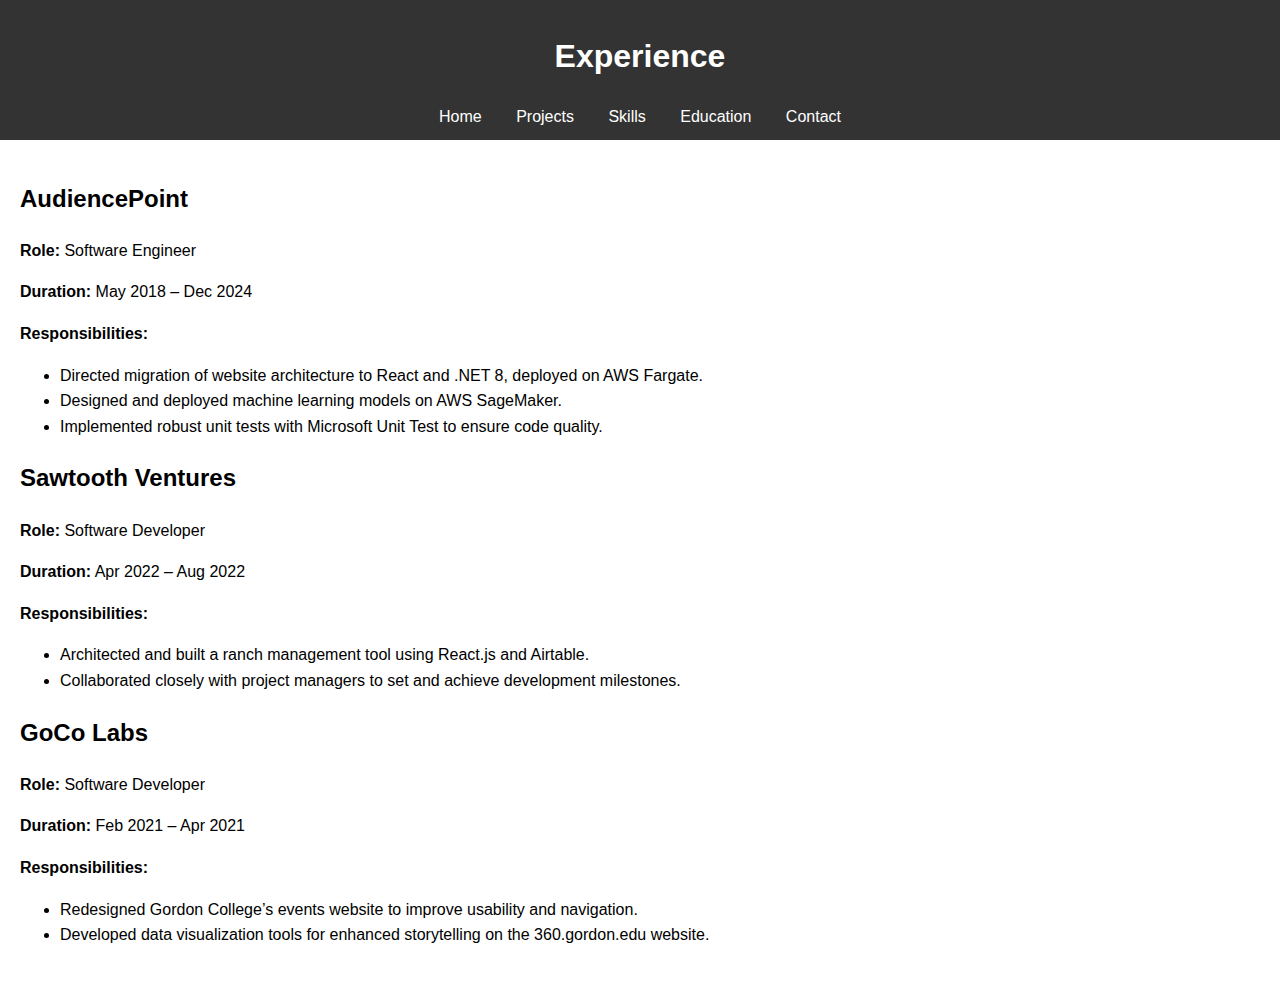
==== experience.html @ 445db3d5 "Add Experience Page" ====
<!DOCTYPE html>
<html>
    <head>
        <meta charset="UTF-8">
        <meta name="viewport" content="width=device-width, initial-scale=1.0">
        <title>Experience - Aidan Perez</title>
        <link rel="stylesheet" href="style.css">
    </head>
</html>
<body>
    <header>
        <h1>Experience</h1>
        <nav>
            <a href="index.html">Home</a>
            <a href="projects.html">Projects</a>
            <a href="skills.html">Skills</a>
            <a href="education.html">Education</a>
            <a href="contact.html">Contact</a>
        </nav>
    </header>
    <main>
        <section>
            <h2>AudiencePoint</h2>
            <p><strong>Role:</strong> Software Engineer</p>
            <p><strong>Duration:</strong> May 2018 – Dec 2024</p>
            <p><strong>Responsibilities:</strong></p>
            <ul>
                <li>Directed migration of website architecture to React and .NET 8, deployed on AWS Fargate.</li>
                <li>Designed and deployed machine learning models on AWS SageMaker.</li>
                <li>Implemented robust unit tests with Microsoft Unit Test to ensure code quality.</li>
            </ul>
        </section>
        <section>
            <h2>Sawtooth Ventures</h2>
            <p><strong>Role:</strong> Software Developer</p>
            <p><strong>Duration:</strong> Apr 2022 – Aug 2022</p>
            <p><strong>Responsibilities:</strong></p>
            <ul>
                <li>Architected and built a ranch management tool using React.js and Airtable.</li>
                <li>Collaborated closely with project managers to set and achieve development milestones.</li>
            </ul>
        </section>
        <section>
            <h2>GoCo Labs</h2>
            <p><strong>Role:</strong> Software Developer</p>
            <p><strong>Duration:</strong> Feb 2021 – Apr 2021</p>
            <p><strong>Responsibilities:</strong></p>
            <ul>
                <li>Redesigned Gordon College’s events website to improve usability and navigation.</li>
                <li>Developed data visualization tools for enhanced storytelling on the 360.gordon.edu website.</li>
            </ul>
        </section>
    </main>
</body>
---- style.css ----
body {
    font-family: Arial, sans-serif;
    margin: 0;
    padding: 0;
    line-height: 1.6;
}
header {
    background: #333;
    color: #fff;
    padding: 10px 0;
    text-align: center;
}
nav a {
    color: #fff;
    text-decoration: none;
    margin: 0 15px;
}
main {
    padding: 20px;
}
footer {
    text-align: center;
    background: #333;
    color: #fff;
    padding: 10px 0;
}
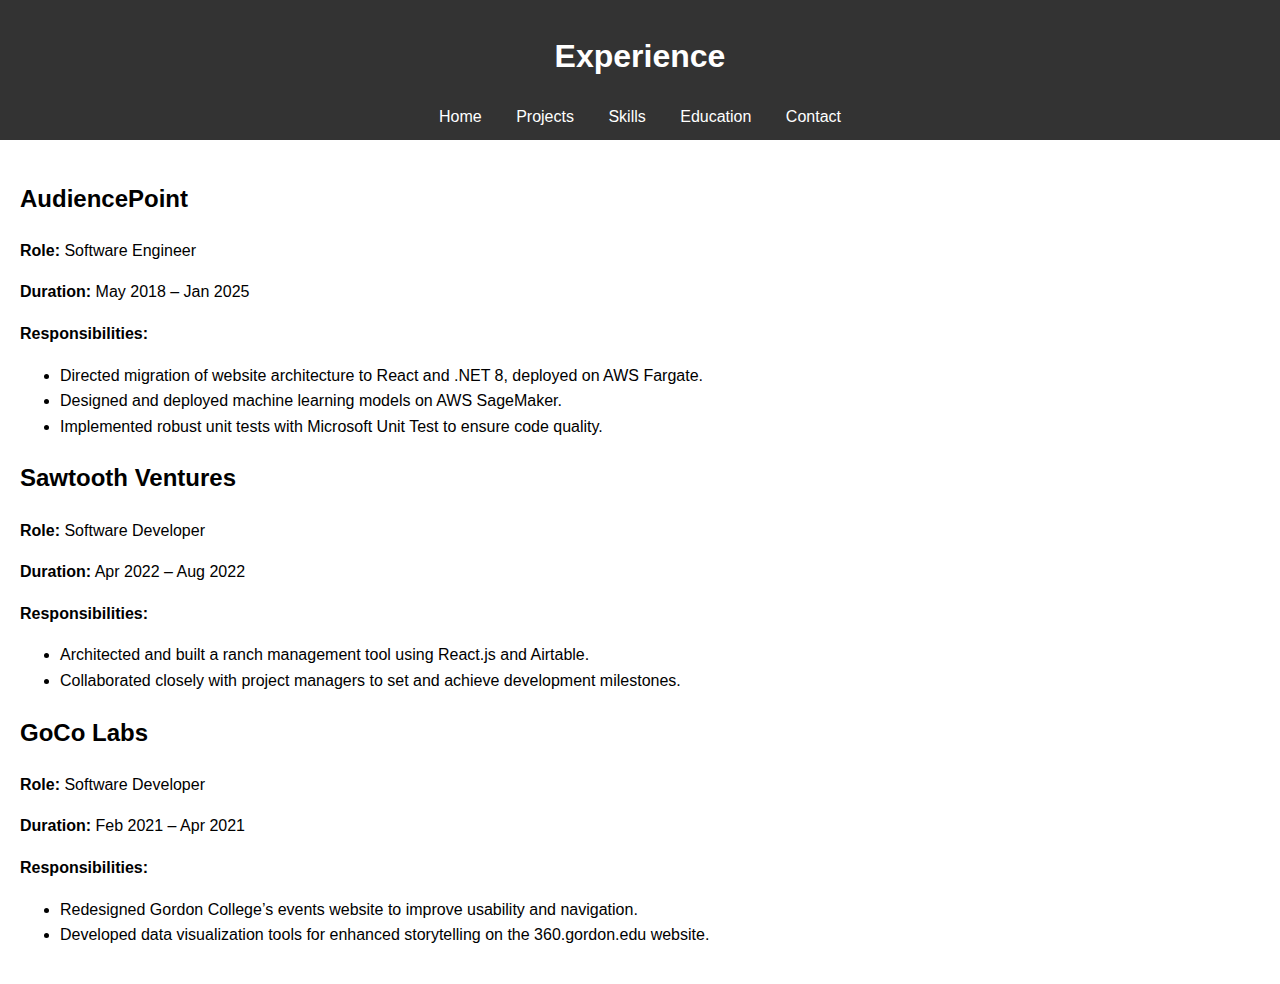
==== commit 9e3c0242: "Update Experience for AudiencePoint" ====
--- a/experience.html
+++ b/experience.html
@@ -22,7 +22,7 @@
         <section>
             <h2>AudiencePoint</h2>
             <p><strong>Role:</strong> Software Engineer</p>
-            <p><strong>Duration:</strong> May 2018 – Dec 2024</p>
+            <p><strong>Duration:</strong> May 2018 – Jan 2025</p>
             <p><strong>Responsibilities:</strong></p>
             <ul>
                 <li>Directed migration of website architecture to React and .NET 8, deployed on AWS Fargate.</li>
--- a/style.css
+++ b/style.css
@@ -24,3 +24,44 @@
     color: #fff;
     padding: 10px 0;
 }
+/* Specific styles for Skills page */
+.skills-page main {
+    flex: 1;
+    display: flex;
+    justify-content: center; /* Horizontally center */
+    align-items: center; /* Vertically center */
+    padding: 20px;
+    min-height: calc(100vh - 80px); /* Adjust for header/footer height */
+}
+
+.skills-page .skills-container {
+    display: flex;
+    justify-content: space-between;
+    gap: 20px; /* Add spacing between columns */
+    width: 80%;
+    max-width: 1200px;
+}
+
+/* Skills-specific styles */
+.skills-page ul {
+    list-style-type: disc; /* Standard bullet points */
+    padding-left: 20px; /* Normal indentation for bullets */
+    margin: 0; /* Remove unnecessary space above/below the list */
+}
+
+.skills-page ul li {
+    margin-bottom: 5px; /* Normal spacing between list items */
+    text-indent: 0; /* Align bullet and text */
+    line-height: 1.5; /* Adjust spacing within list items */
+}
+
+@media (max-width: 768px) {
+    .skills-page .skills-container {
+        flex-direction: column; /* Stack sections vertically */
+        align-items: center; /* Center-align stacked sections */
+    }
+
+    .skills-page section {
+        margin-bottom: 20px;
+    }
+}